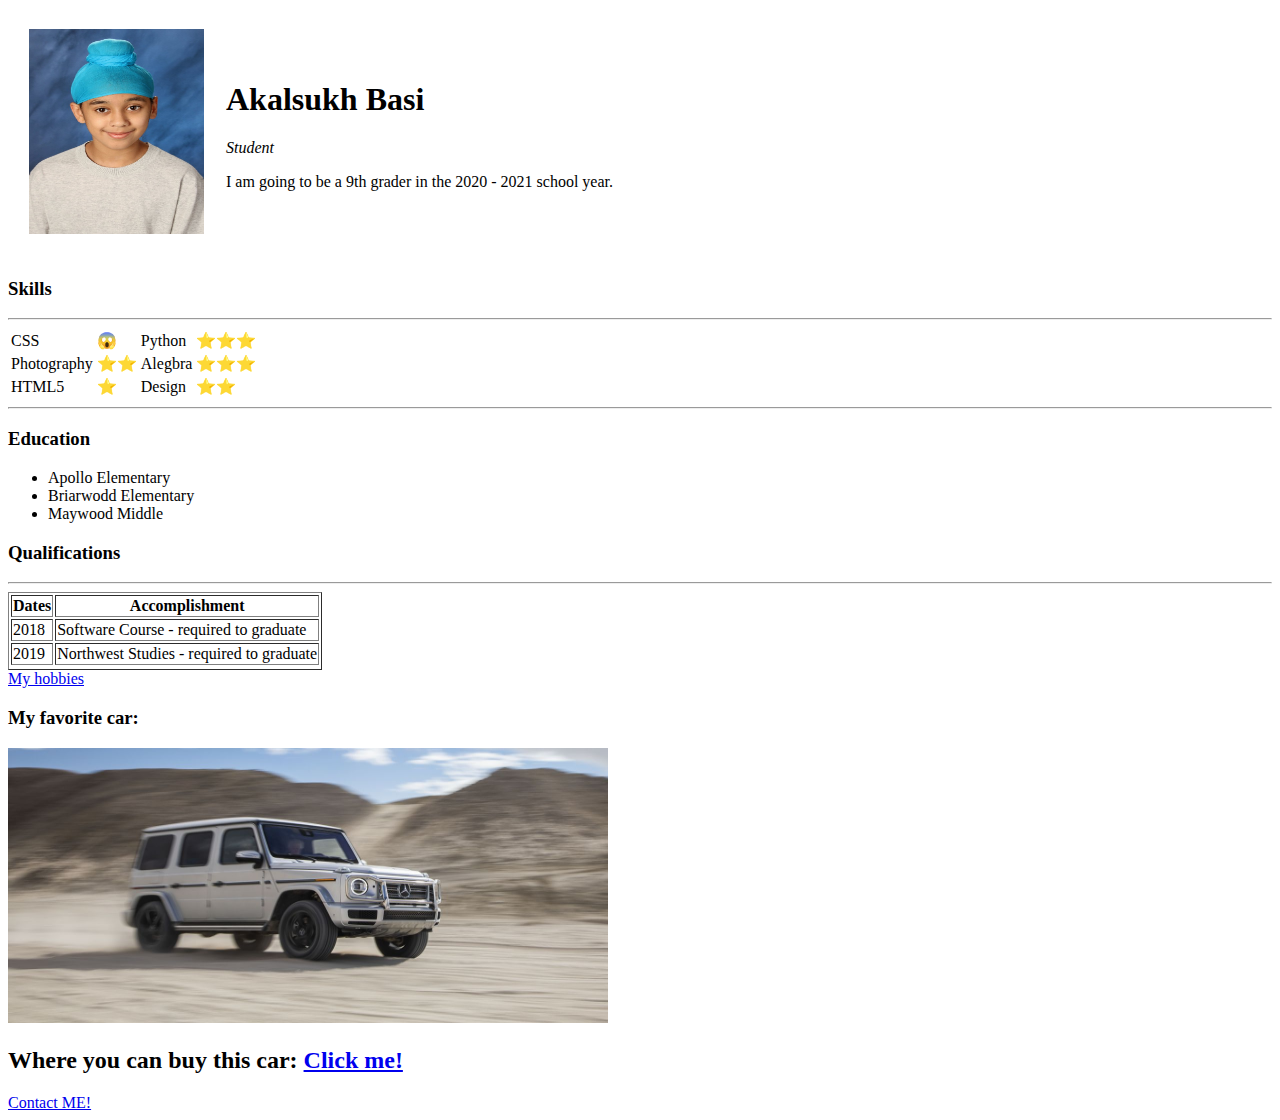
==== index.html @ eb03cbb3 "Add files via upload" ====
<!DOCTYPE html>
<html lang="en">

<head>
    <meta charset="UTF-8">
    <meta name="viewport" content="width=device-width, initial-scale=1.0">
    <title>Akalsukh's Personal Website</title>
</head>

<body>
    <table cellspacing = 20>
        <tr>
            <td><img src="me.jpg" alt="Picture of Akalsukh Basi" height="205" width="175"></td>
            <td><h1>Akalsukh Basi</h1>
                <p><em>Student</em></p>
                <p>I am going to be a 9th grader in the 2020 - 2021 school year.</p></td>
        </tr>
    </table> 
    <h3>Skills</h3>
    <table selfspacing = 5>
        <hr>
        <tr>
            <td>CSS</td>
            <td>😱</td>
            <td>Python</td>
            <td>
                ⭐️⭐️⭐️
            </td>
        </tr>
        <tr>
            <td>Photography</td>
            <td>
                ⭐️⭐️
            </td>
            <td>Alegbra</td>
            <td>
                ⭐️⭐️⭐️
            </td>
        </tr>
        <tr>
            <td>HTML5</td>
            <td>
                ⭐️
            </td>
            <td>Design</td>
            <td>
                ⭐️⭐️
            </td>
        </tr>

    </table>
    <hr>
    <h3>Education</h3>
    <ul>
        <li>Apollo Elementary</li>
        <li>Briarwodd Elementary</li>
        <li>Maywood Middle</li>
    </ul>
    <h3>Qualifications</h3>
    <hr>
    <table border="1">
        <thead>
            <tr>
                <th>Dates</th>
                <th>Accomplishment</th>
            </tr>
        </thead>
        <tbody>

        </tbody>
        <tfoot>

        </tfoot>
        <tr>
            <td>2018</td>
            <td>Software Course - required to graduate</td>
        </tr>
        <td>2019</td>
        <td>Northwest Studies - required to graduate</td>
        <tr>

        </tr>
    </table>

    <a href="hobbies.html">My hobbies</a>
    <h3>My favorite car:</h3>
    <img src="g-wagon.jpg" alt="Picture of a G-wagon" height="275" width=600>
    <h2>Where you can buy this car: <strong><a href="https://www.mbusa.com/en/vehicles/class/g-class/suv">Click
                me!</a></strong></h2>
    <a href="contact.html">Contact ME!</a>
</body>

</html>
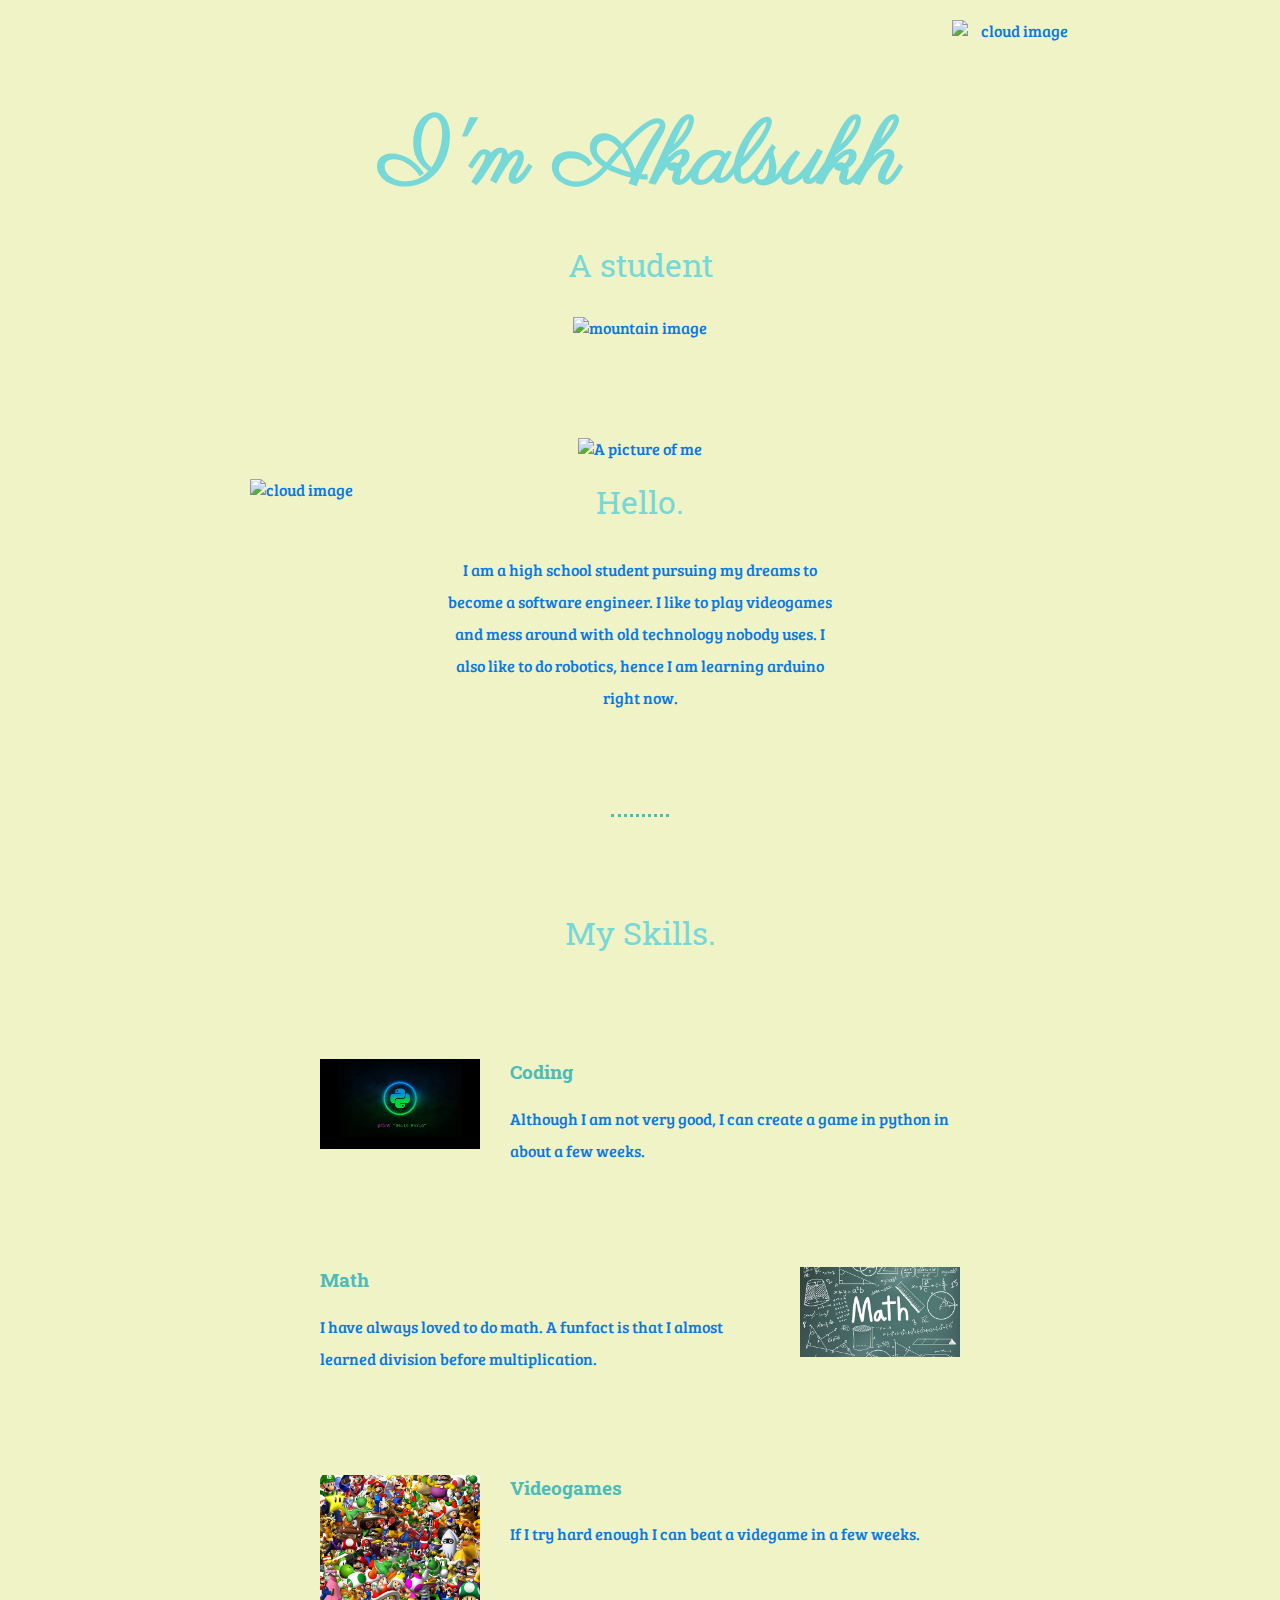
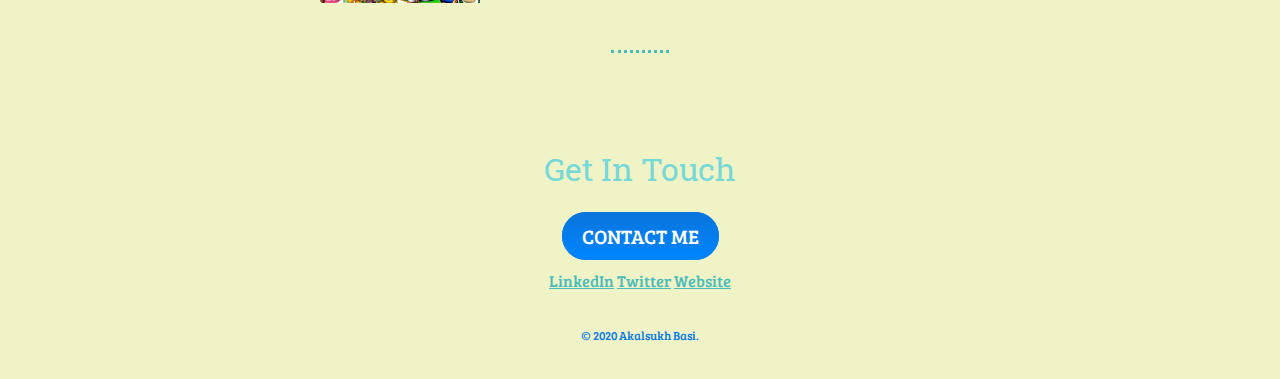
==== commit 5c6a46a2: "Add files via upload" ====
--- a/index.html
+++ b/index.html
@@ -1,93 +1,62 @@
 <!DOCTYPE html>
 <html lang="en">
-
 <head>
     <meta charset="UTF-8">
     <meta name="viewport" content="width=device-width, initial-scale=1.0">
-    <title>Akalsukh's Personal Website</title>
+    <title>Akalsukh Basi</title>
+    <link rel="stylesheet" href="styles.css">
+    <link rel="shortcut icon" href="favicon.ico" type="image/x-icon">
+    <link href="https://fonts.googleapis.com/css2?family=Bree+Serif&family=Ewert&family=Parisienne&family=Roboto+Slab&display=swap" rel="stylesheet">
 </head>
-
 <body>
-    <table cellspacing = 20>
-        <tr>
-            <td><img src="me.jpg" alt="Picture of Akalsukh Basi" height="205" width="175"></td>
-            <td><h1>Akalsukh Basi</h1>
-                <p><em>Student</em></p>
-                <p>I am going to be a 9th grader in the 2020 - 2021 school year.</p></td>
-        </tr>
-    </table> 
-    <h3>Skills</h3>
-    <table selfspacing = 5>
+    <div class="top">
+        <img class="top-cloud"  src="CSS - My Site Images/sun.png" alt="cloud image">
+        <h1>I'm Akalsukh</h1>
+        <h2>A student</h2>
+        <img class="bottom-cloud"  src="CSS - My Site Images/cloud.png" alt="cloud image">
+        <img src="CSS - My Site Images/mountain.png" alt="mountain image">
+    </div>
+    <div class="middle">
+        <div class="profile">
+          <img class="mypic" src="CSS - My Site Images/circle-cropped (2).png" alt="A picture of me">
+          <h2>Hello.</h2>
+          <p class="intro"> I am a high school student pursuing my dreams to become a software engineer. I like to play videogames and mess around with old technology nobody uses. I also like to do robotics, hence I am learning arduino right now.</p>
+        </div>
         <hr>
-        <tr>
-            <td>CSS</td>
-            <td>😱</td>
-            <td>Python</td>
-            <td>
-                ⭐️⭐️⭐️
-            </td>
-        </tr>
-        <tr>
-            <td>Photography</td>
-            <td>
-                ⭐️⭐️
-            </td>
-            <td>Alegbra</td>
-            <td>
-                ⭐️⭐️⭐️
-            </td>
-        </tr>
-        <tr>
-            <td>HTML5</td>
-            <td>
-                ⭐️
-            </td>
-            <td>Design</td>
-            <td>
-                ⭐️⭐️
-            </td>
-        </tr>
-
-    </table>
-    <hr>
-    <h3>Education</h3>
-    <ul>
-        <li>Apollo Elementary</li>
-        <li>Briarwodd Elementary</li>
-        <li>Maywood Middle</li>
-    </ul>
-    <h3>Qualifications</h3>
-    <hr>
-    <table border="1">
-        <thead>
-            <tr>
-                <th>Dates</th>
-                <th>Accomplishment</th>
-            </tr>
-        </thead>
-        <tbody>
-
-        </tbody>
-        <tfoot>
-
-        </tfoot>
-        <tr>
-            <td>2018</td>
-            <td>Software Course - required to graduate</td>
-        </tr>
-        <td>2019</td>
-        <td>Northwest Studies - required to graduate</td>
-        <tr>
-
-        </tr>
-    </table>
-
-    <a href="hobbies.html">My hobbies</a>
-    <h3>My favorite car:</h3>
-    <img src="g-wagon.jpg" alt="Picture of a G-wagon" height="275" width=600>
-    <h2>Where you can buy this car: <strong><a href="https://www.mbusa.com/en/vehicles/class/g-class/suv">Click
-                me!</a></strong></h2>
-    <a href="contact.html">Contact ME!</a>
+        <div class="skills">
+          <h2>My Skills.</h2>
+          <div class="skill-row">
+            <img class="pic1" src="python.jpeg" alt="python">
+            <h3>Coding</h3>
+            <p>Although I am not very good, I can create a game in python in about a few weeks.</p>
+          </div>
+          <div class="skill-row">
+            <img class="pic2" src="math.jpg" alt="math">
+            <h3>Math</h3>
+            <p>I have always loved to do math. A funfact is that I almost learned division before multiplication.</p>
+          </div>
+        </div>
+          <div class="skill-row">
+            <img class="pic1" src="mario.jpg" alt="videgame">
+            <h3>Videogames</h3>
+            <p>If I try hard enough I can beat a videgame in a few weeks. </p>
+          </div>
+        </div>
+        <hr>
+        <div class="contact-me">
+          <h2>Get In Touch</h2>
+          <a class="btn" href="funny-mario.html">CONTACT ME</a>
+        </div>
+      </div>
+      
+      
+      <div class="bottom">
+        <a class="footer-link" href="funny-mario.html">LinkedIn</a>
+        <a class="footer-link" href="funny-mario.html">Twitter</a>
+        <a class="footer-link" href="funny-mario.html">Website</a>
+        <p class="copyright">© 2020 Akalsukh Basi.</p>
+      </div>
+      
+    
 </body>
-
 </html>--- a/styles.css
+++ b/styles.css
@@ -0,0 +1,134 @@
+
+body {
+    margin: 0px;
+    text-align: center;
+    font-family: 'Bree Serif', serif;
+    background-color: #eff3c6;
+    color: #0779e4;
+}
+h1 {
+    font-family: 'Parisienne', cursive;
+    margin-top: 0px;
+    margin-right: auto;
+    margin-bottom: 0px;
+    margin-left: auto;
+    font-size: 562.5%;
+    color: #77d8d8
+
+}
+p {
+    line-height: 2;
+}
+.skill-row {
+    width: 50%;
+    margin: auto;
+    margin-top: 100px;
+    margin-bottom: 100px;
+    text-align: left;
+    
+}
+h2 {
+    font-family: 'Roboto Slab', serif;
+    font-size: 2rem;
+    color: #77d8d8;
+    font-weight: normal;
+    line-height: 2rem;
+    padding-bottom:10px ;
+}
+h3{
+    font-family: 'Roboto Slab', serif;
+    color: #4cbbb9;
+}
+.top {
+    padding-top: 100px;
+}
+.middle {
+    margin-top: 100px;
+    margin-bottom: 100px;
+    margin-right: 0;
+    margin-left: 0;
+}
+.bottom {
+    padding-top: 20px;
+    text-decoration: none;
+}
+.bottom-cloud{
+    position: absolute;
+    left: 250px;
+    bottom: 400px
+}
+.top-cloud{
+    position: absolute;
+    width: 10%;
+    height: auto;
+    right: 200px;
+    top: 20px;
+    padding-bottom: 50px;
+
+}
+.mypic{
+    width: 25%;
+    height: auto;
+}
+a {
+    
+    color: #4cbbb9;
+}
+a:hover{
+    color: #f69e7b;
+}
+.pic1{
+    width: 25%;
+    float: left;
+    margin-right: 30px;
+}
+.pic2{
+    width: 25%;
+    float: right;
+    margin-left: 30px;
+}
+.intro{
+    width: 30%;
+    margin: auto;
+}
+hr{
+    border:dotted #4cbbb9;
+    border-bottom: none;
+    width: 4%;
+    margin: 100px auto;
+}
+.contact-message{
+    width: 40%;
+    margin: 40px auto 60px;
+}
+.copyright{
+    font-size:0.75rem;
+    padding:20px;
+}
+.btn {
+    background: #0975db;
+    background-image: -webkit-linear-gradient(top, #0975db, #0084ff);
+    background-image: -moz-linear-gradient(top, #0975db, #0084ff);
+    background-image: -ms-linear-gradient(top, #0975db, #0084ff);
+    background-image: -o-linear-gradient(top, #0975db, #0084ff);
+    background-image: linear-gradient(to bottom, #0975db, #0084ff);
+    -webkit-border-radius: 60;
+    -moz-border-radius: 60;
+    border-radius: 60px;
+    font-family: 'Bree Serif', serif;
+    color: #ffffff;
+    font-size: 20px;
+    padding: 10px 20px 10px 20px;
+    text-decoration: none;
+  }
+  
+  .btn:hover {
+    background: #4cbbb9;
+    background-image: -webkit-linear-gradient(top, #4cbbb9, #3498db);
+    background-image: -moz-linear-gradient(top, #4cbbb9, #3498db);
+    background-image: -ms-linear-gradient(top, #4cbbb9, #3498db);
+    background-image: -o-linear-gradient(top, #4cbbb9, #3498db);
+    background-image: linear-gradient(to bottom, #4cbbb9, #3498db);
+    text-decoration: none;
+  }
+/*font-family: 'Ewert', cursive;*/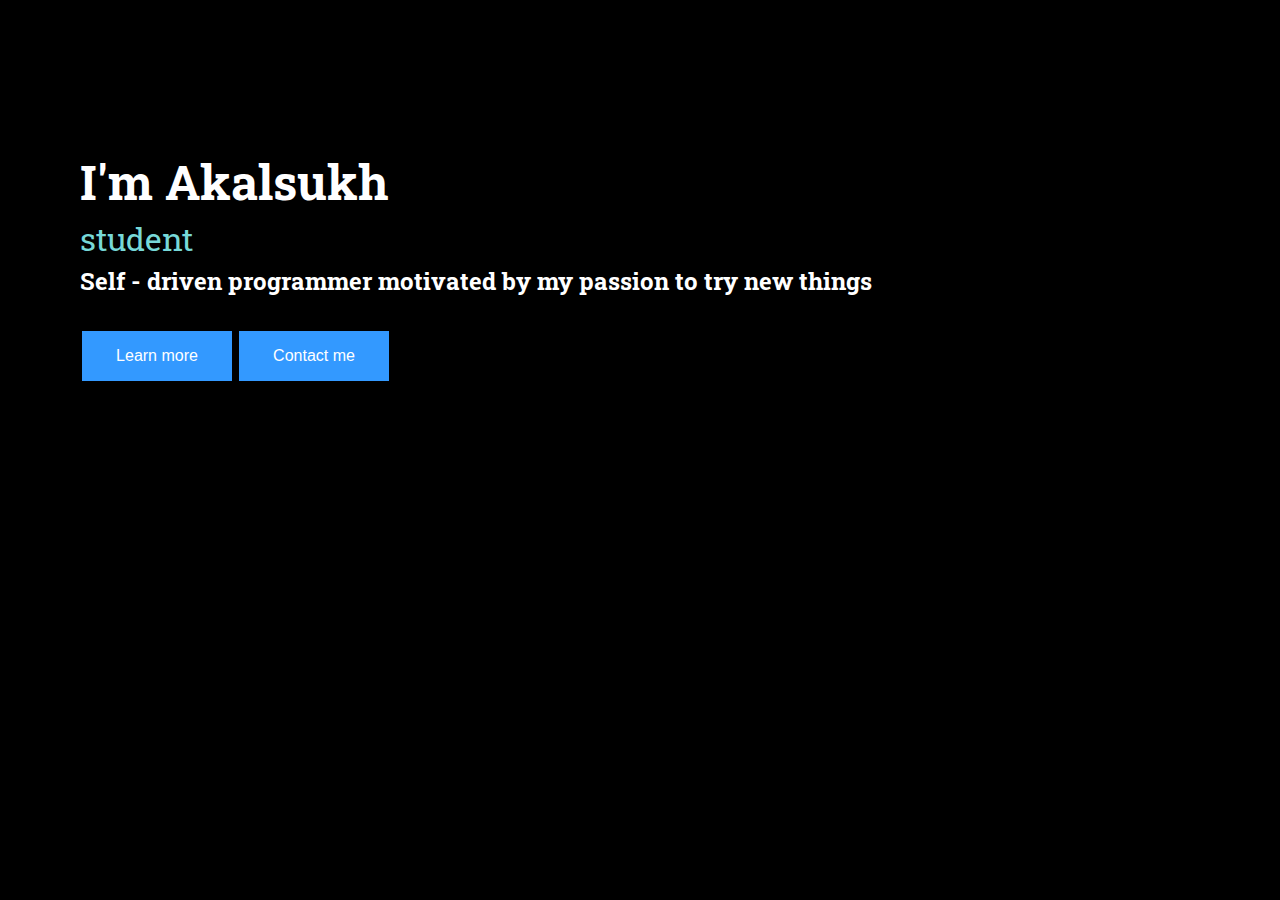
==== commit daa07551: "Started home page" ====
--- a/index.html
+++ b/index.html
@@ -10,53 +10,40 @@
 </head>
 <body>
     <div class="top">
-        <img class="top-cloud"  src="CSS - My Site Images/sun.png" alt="cloud image">
-        <h1>I'm Akalsukh</h1>
-        <h2>A student</h2>
-        <img class="bottom-cloud"  src="CSS - My Site Images/cloud.png" alt="cloud image">
-        <img src="CSS - My Site Images/mountain.png" alt="mountain image">
+        <h1 class="glow">I'm Akalsukh</h1>
+        <div class="animatedText"></div>
     </div>
-    <div class="middle">
-        <div class="profile">
-          <img class="mypic" src="CSS - My Site Images/circle-cropped (2).png" alt="A picture of me">
-          <h2>Hello.</h2>
-          <p class="intro"> I am a high school student pursuing my dreams to become a software engineer. I like to play videogames and mess around with old technology nobody uses. I also like to do robotics, hence I am learning arduino right now.</p>
-        </div>
-        <hr>
-        <div class="skills">
-          <h2>My Skills.</h2>
-          <div class="skill-row">
-            <img class="pic1" src="python.jpeg" alt="python">
-            <h3>Coding</h3>
-            <p>Although I am not very good, I can create a game in python in about a few weeks.</p>
-          </div>
-          <div class="skill-row">
-            <img class="pic2" src="math.jpg" alt="math">
-            <h3>Math</h3>
-            <p>I have always loved to do math. A funfact is that I almost learned division before multiplication.</p>
-          </div>
-        </div>
-          <div class="skill-row">
-            <img class="pic1" src="mario.jpg" alt="videgame">
-            <h3>Videogames</h3>
-            <p>If I try hard enough I can beat a videgame in a few weeks. </p>
-          </div>
-        </div>
-        <hr>
-        <div class="contact-me">
-          <h2>Get In Touch</h2>
-          <a class="btn" href="funny-mario.html">CONTACT ME</a>
-        </div>
-      </div>
-      
-      
-      <div class="bottom">
-        <a class="footer-link" href="funny-mario.html">LinkedIn</a>
-        <a class="footer-link" href="funny-mario.html">Twitter</a>
-        <a class="footer-link" href="funny-mario.html">Website</a>
-        <p class="copyright">© 2020 Akalsukh Basi.</p>
-      </div>
-      
+
+    <script>
+        document.addEventListener("DOMContentLoaded", function() {
+            const div = document.querySelector(".animatedText");
+            const text = "student";
+            const typingSpeed = 50;
+            const delayBetweenRepeats = 1000;
+
+            function textTypingEffect(element, text, i = 0) {
+                if (i === 0) {
+                    element.textContent = "";
+                }
+
+                element.textContent += text[i];
+
+                if (i === text.length - 1) {
+                    setTimeout(() => textTypingEffect(element, text, 0), delayBetweenRepeats);
+                    return;
+                }
+
+                setTimeout(() => textTypingEffect(element, text, i + 1), typingSpeed);
+            }
+
+            textTypingEffect(div, text, 0);
+        });
+    </script>
+    <div class = "one-line-description"><h2>Self - driven programmer motivated by my passion to try new things </h2></div>
     
+    <div class = "top-buttons">
+        <button type="button" class = "learn-button">Learn more</button>
+        <button type="button" class = "contact-button">Contact me</button>
+    </div>
 </body>
-</html>+</html>
--- a/styles.css
+++ b/styles.css
@@ -1,134 +1,109 @@
+body {
+    text-align: left;
+    font-family: 'Bree Serif', serif;
+    background-color: #000000;
+    overflow-x: hidden; /* Prevent horizontal scrollbar */
+    margin: 0; /* Remove default margin */
+    padding: 0; /* Remove default padding */
+}
 
-body {
-    margin: 0px;
-    text-align: center;
-    font-family: 'Bree Serif', serif;
-    background-color: #eff3c6;
-    color: #0779e4;
+.glow {
+    color: #ffffff;
+    text-align: left;
+    font-size: 48px;
+    font-weight: bold;
+    animation: glow 1s ease-in-out infinite alternate;
 }
+
+@keyframes glow {
+    from {
+        text-shadow: 
+            0 0 5px #ffffff, 
+            0 0 10px #3399ff, 
+            0 0 15px #3399ff, 
+            0 0 20px #3399ff, 
+            0 0 25px #3399ff, 
+            0 0 30px #3399ff, 
+            0 0 35px #3399ff;
+    }
+    to {
+        text-shadow: 
+            0 0 10px #3399ff, 
+            0 0 20px #3399ff, 
+            0 0 30px #3399ff, 
+            0 0 40px #3399ff, 
+            0 0 50px #3399ff, 
+            0 0 60px #3399ff, 
+            0 0 70px #3399ff;
+    }
+}
+
 h1 {
-    font-family: 'Parisienne', cursive;
-    margin-top: 0px;
-    margin-right: auto;
-    margin-bottom: 0px;
-    margin-left: auto;
+    font-family: 'Roboto Slab', serif;
+    margin-top: 100px;
+    margin-bottom: 0;
+    
     font-size: 562.5%;
-    color: #77d8d8
+}
 
+h2 {
+    font-family: 'Roboto Slab', serif;
+    color: #ffffff;
+    position: relative;
+    left: 80px;
+    top: 80px;
 }
+
 p {
     line-height: 2;
 }
-.skill-row {
-    width: 50%;
-    margin: auto;
-    margin-top: 100px;
-    margin-bottom: 100px;
-    text-align: left;
-    
-}
-h2 {
+
+.animatedText {
     font-family: 'Roboto Slab', serif;
     font-size: 2rem;
     color: #77d8d8;
     font-weight: normal;
     line-height: 2rem;
-    padding-bottom:10px ;
+    padding-top: 10px;
+    padding-bottom: 10px;
 }
-h3{
-    font-family: 'Roboto Slab', serif;
-    color: #4cbbb9;
+
+.top {
+    position: relative;
+    left: 80px;
+    top: 50px;
+    max-width: calc(100% - 160px); /* Adjust max-width to fit within viewport */
 }
-.top {
-    padding-top: 100px;
+
+.one-line-description{
+    top: -50px;
+    position: relative;
 }
-.middle {
-    margin-top: 100px;
-    margin-bottom: 100px;
-    margin-right: 0;
-    margin-left: 0;
+
+.top-buttons{
+    position: relative;
+    left: 80px;
+    top: 40px;
 }
-.bottom {
-    padding-top: 20px;
+
+button{
+    width: 150px;
+    height: 50px;
+    background-color: #3399ff;
+    border: 0px;
+    text-align: center;
     text-decoration: none;
+    display: inline-block;
+    font-size: 16px;
+    margin: 4px 2px;
+    color: #ffffff;
 }
-.bottom-cloud{
-    position: absolute;
-    left: 250px;
-    bottom: 400px
+
+.learn-button{
+    
 }
-.top-cloud{
-    position: absolute;
-    width: 10%;
-    height: auto;
-    right: 200px;
-    top: 20px;
-    padding-bottom: 50px;
 
+.contact-button{
+    
 }
-.mypic{
-    width: 25%;
-    height: auto;
-}
-a {
-    
-    color: #4cbbb9;
-}
-a:hover{
-    color: #f69e7b;
-}
-.pic1{
-    width: 25%;
-    float: left;
-    margin-right: 30px;
-}
-.pic2{
-    width: 25%;
-    float: right;
-    margin-left: 30px;
-}
-.intro{
-    width: 30%;
-    margin: auto;
-}
-hr{
-    border:dotted #4cbbb9;
-    border-bottom: none;
-    width: 4%;
-    margin: 100px auto;
-}
-.contact-message{
-    width: 40%;
-    margin: 40px auto 60px;
-}
-.copyright{
-    font-size:0.75rem;
-    padding:20px;
-}
-.btn {
-    background: #0975db;
-    background-image: -webkit-linear-gradient(top, #0975db, #0084ff);
-    background-image: -moz-linear-gradient(top, #0975db, #0084ff);
-    background-image: -ms-linear-gradient(top, #0975db, #0084ff);
-    background-image: -o-linear-gradient(top, #0975db, #0084ff);
-    background-image: linear-gradient(to bottom, #0975db, #0084ff);
-    -webkit-border-radius: 60;
-    -moz-border-radius: 60;
-    border-radius: 60px;
-    font-family: 'Bree Serif', serif;
-    color: #ffffff;
-    font-size: 20px;
-    padding: 10px 20px 10px 20px;
-    text-decoration: none;
-  }
-  
-  .btn:hover {
-    background: #4cbbb9;
-    background-image: -webkit-linear-gradient(top, #4cbbb9, #3498db);
-    background-image: -moz-linear-gradient(top, #4cbbb9, #3498db);
-    background-image: -ms-linear-gradient(top, #4cbbb9, #3498db);
-    background-image: -o-linear-gradient(top, #4cbbb9, #3498db);
-    background-image: linear-gradient(to bottom, #4cbbb9, #3498db);
-    text-decoration: none;
-  }
-/*font-family: 'Ewert', cursive;*/+
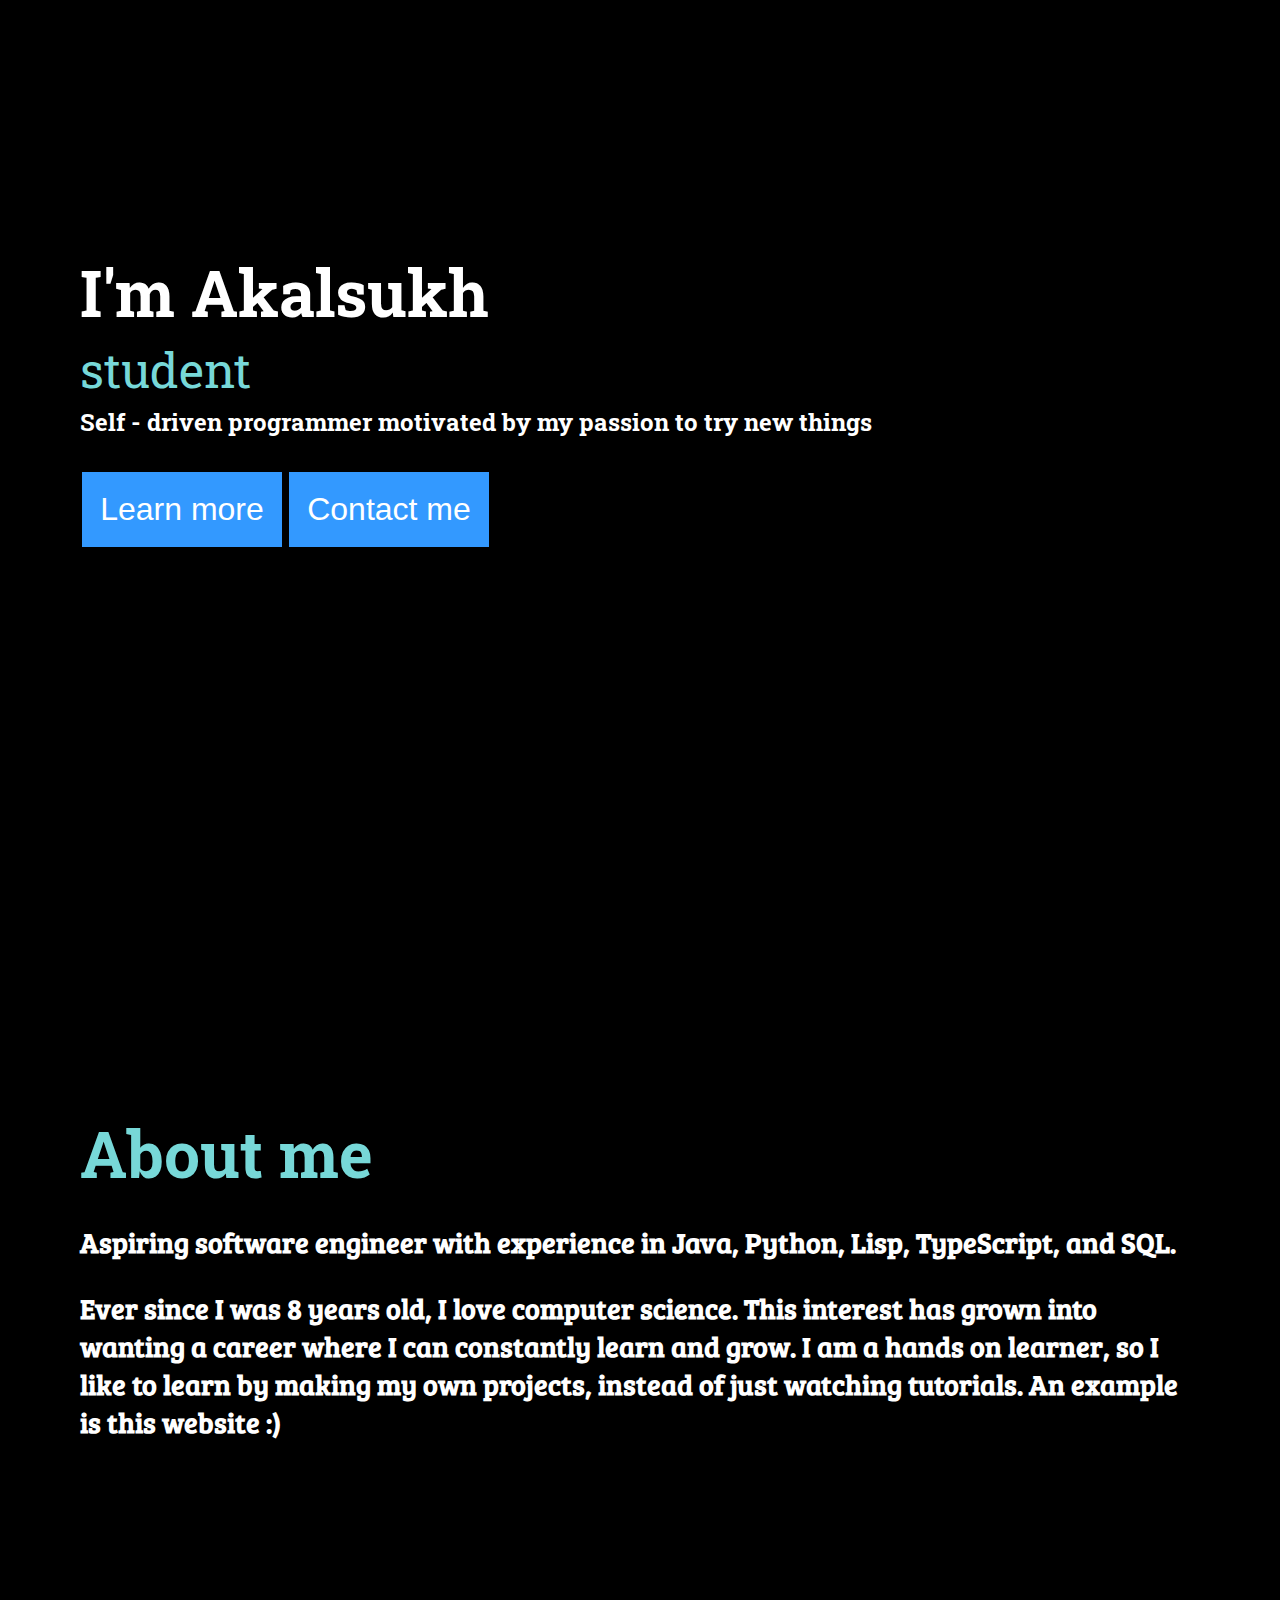
==== commit 12ac6969: "Started about me" ====
--- a/index.html
+++ b/index.html
@@ -45,5 +45,13 @@
         <button type="button" class = "learn-button">Learn more</button>
         <button type="button" class = "contact-button">Contact me</button>
     </div>
+
+
+
+    <div class="about-me">
+        <h1>About me</h1>
+        <h3 class = "about-me-text-left">Aspiring software engineer with experience in Java, Python, Lisp, TypeScript, and SQL.</h3>
+        <h3 class = "about-me-text-right">Ever since I was 8 years old, I love computer science. This interest has grown into wanting a career where I can constantly learn and grow. I am a hands on learner, so I like to learn by making my own projects, instead of just watching tutorials. An example is this website :)</h3>
+    </div>
 </body>
 </html>
--- a/styles.css
+++ b/styles.css
@@ -10,9 +10,10 @@
 .glow {
     color: #ffffff;
     text-align: left;
-    font-size: 48px;
+    font-size: 4rem;
     font-weight: bold;
     animation: glow 1s ease-in-out infinite alternate;
+    padding-bottom: 10px;
 }
 
 @keyframes glow {
@@ -42,8 +43,8 @@
     font-family: 'Roboto Slab', serif;
     margin-top: 100px;
     margin-bottom: 0;
-    
-    font-size: 562.5%;
+    color: #77d8d8;
+    font-size: 4rem;
 }
 
 h2 {
@@ -51,7 +52,7 @@
     color: #ffffff;
     position: relative;
     left: 80px;
-    top: 80px;
+    top: 180px;
 }
 
 p {
@@ -60,18 +61,18 @@
 
 .animatedText {
     font-family: 'Roboto Slab', serif;
-    font-size: 2rem;
+    font-size: 3rem;
     color: #77d8d8;
     font-weight: normal;
     line-height: 2rem;
     padding-top: 10px;
-    padding-bottom: 10px;
+    padding-bottom: 20px;
 }
 
 .top {
     position: relative;
     left: 80px;
-    top: 50px;
+    top: 150px;
     max-width: calc(100% - 160px); /* Adjust max-width to fit within viewport */
 }
 
@@ -83,18 +84,18 @@
 .top-buttons{
     position: relative;
     left: 80px;
-    top: 40px;
+    top: 140px;
 }
 
 button{
-    width: 150px;
-    height: 50px;
+    width: 200px;
+    height: 75px;
     background-color: #3399ff;
     border: 0px;
     text-align: center;
     text-decoration: none;
     display: inline-block;
-    font-size: 16px;
+    font-size: 32px;
     margin: 4px 2px;
     color: #ffffff;
 }
@@ -107,3 +108,23 @@
     
 }
 
+.about-me{
+    color: white;
+    position: relative;
+    left: 80px;
+    top: 600px;
+    font-size: 24px;
+    padding-bottom:1000px;
+    margin-right: 2px;
+    max-width: calc(100% - 160px);    overflow-wrap: break-word;
+    word-wrap:break-word;
+}
+.about-me-text-left{
+    overflow-wrap: break-word;
+
+}
+
+.about-me-text-right{
+    overflow-wrap: break-word;
+
+}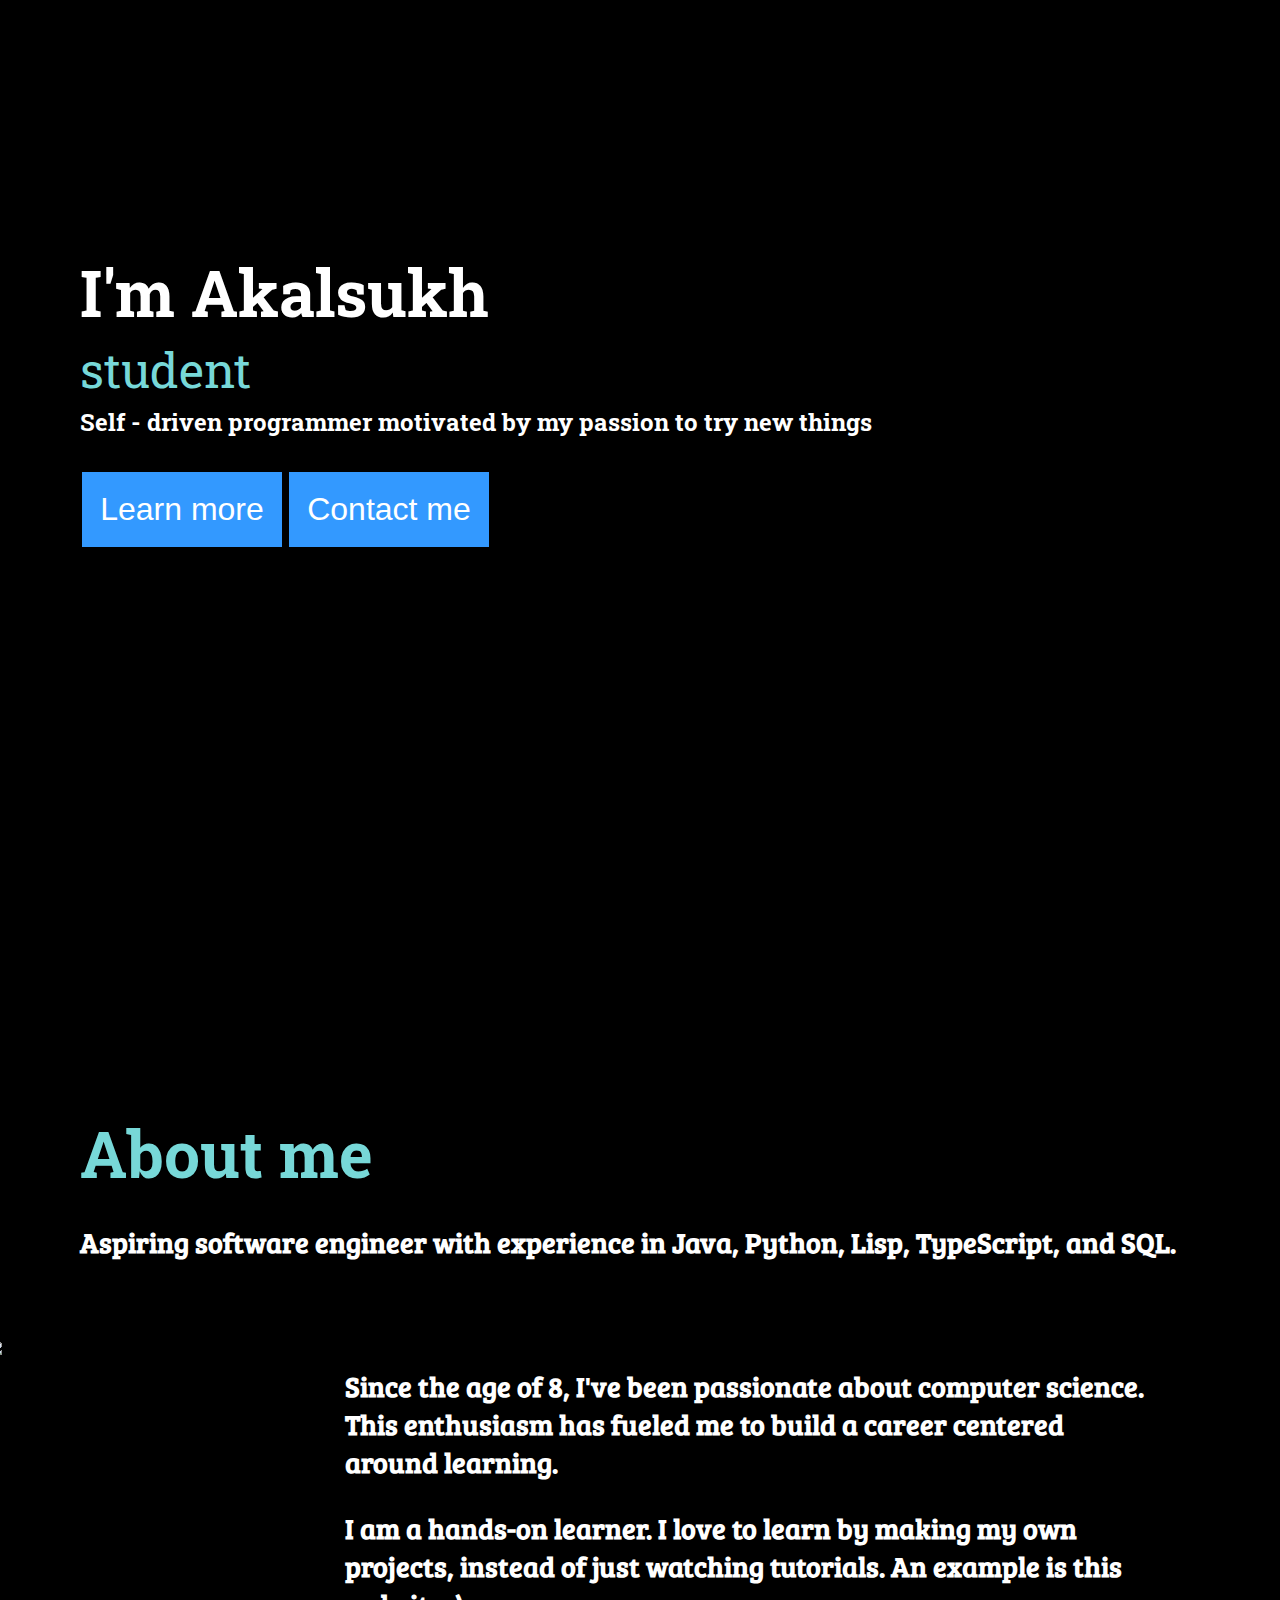
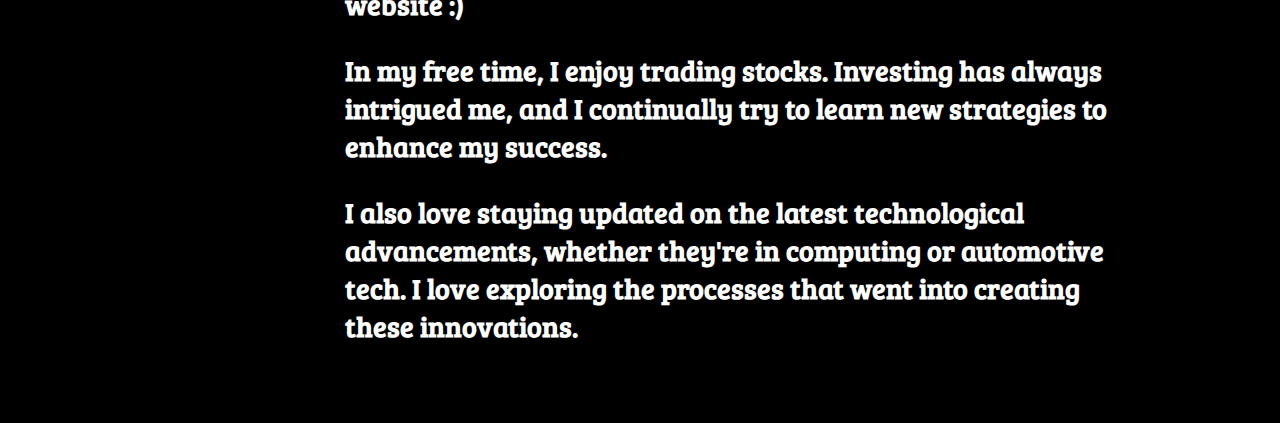
==== commit 7ca9a0d5: "Completed about me section" ====
--- a/index.html
+++ b/index.html
@@ -39,19 +39,28 @@
             textTypingEffect(div, text, 0);
         });
     </script>
-    <div class = "one-line-description"><h2>Self - driven programmer motivated by my passion to try new things </h2></div>
+    <div class="one-line-description"><h2>Self - driven programmer motivated by my passion to try new things </h2></div>
     
-    <div class = "top-buttons">
-        <button type="button" class = "learn-button">Learn more</button>
-        <button type="button" class = "contact-button">Contact me</button>
+    <div class="top-buttons">
+        <button type="button" class="learn-button">Learn more</button>
+        <button type="button" class="contact-button">Contact me</button>
     </div>
-
-
 
     <div class="about-me">
         <h1>About me</h1>
-        <h3 class = "about-me-text-left">Aspiring software engineer with experience in Java, Python, Lisp, TypeScript, and SQL.</h3>
-        <h3 class = "about-me-text-right">Ever since I was 8 years old, I love computer science. This interest has grown into wanting a career where I can constantly learn and grow. I am a hands on learner, so I like to learn by making my own projects, instead of just watching tutorials. An example is this website :)</h3>
+        <h3 class="about-me-text-top">Aspiring software engineer with experience in Java, Python, Lisp, TypeScript, and SQL.</h3>
+    </div>
+
+    <div class="about-container">
+        <div>
+            <img class="my-picture" src="mypicture2.png" alt="Picture of me">
+        </div>
+        <div class="about-me-text-right">
+            <h3>Since the age of 8, I've been passionate about computer science. This enthusiasm has fueled me to build a career centered around learning. </h3>
+            <h3>I am a hands-on learner. I love to learn by making my own projects, instead of just watching tutorials. An example is this website :)</h3>
+            <h3>In my free time, I enjoy trading stocks. Investing has always intrigued me, and I continually try to learn new strategies to enhance my success.</h3>
+            <h3>I also love staying updated on the latest technological advancements, whether they're in computing or automotive tech. I love exploring the processes that went into creating these innovations.  </h3>
+        </div>
     </div>
 </body>
 </html>
--- a/styles.css
+++ b/styles.css
@@ -76,18 +76,18 @@
     max-width: calc(100% - 160px); /* Adjust max-width to fit within viewport */
 }
 
-.one-line-description{
+.one-line-description {
     top: -50px;
     position: relative;
 }
 
-.top-buttons{
+.top-buttons {
     position: relative;
     left: 80px;
     top: 140px;
 }
 
-button{
+button {
     width: 200px;
     height: 75px;
     background-color: #3399ff;
@@ -100,31 +100,48 @@
     color: #ffffff;
 }
 
-.learn-button{
+.learn-button {
     
 }
 
-.contact-button{
+.contact-button {
     
 }
 
-.about-me{
+.about-me {
     color: white;
     position: relative;
     left: 80px;
     top: 600px;
     font-size: 24px;
-    padding-bottom:1000px;
     margin-right: 2px;
-    max-width: calc(100% - 160px);    overflow-wrap: break-word;
-    word-wrap:break-word;
-}
-.about-me-text-left{
+    max-width: calc(100% - 160px);
     overflow-wrap: break-word;
-
+    word-wrap: break-word;
 }
 
-.about-me-text-right{
+.about-container {
+    left: -75px;
+    display: flex;
+    flex-wrap: wrap;
+    gap: 200px;
+    justify-content: center;
+    position: relative;
+    top: 600px;
+    padding-top: 50px;
+    padding-bottom: 50px;
+}
+
+.about-me-text-right {
+    color: white;
+    font-size: 24px;
+    max-width: 800px;
     overflow-wrap: break-word;
+}
 
-}+.my-picture {
+    object-fit: contain;
+    width: 600px;
+    height: auto;
+    font-size: 24px;
+}
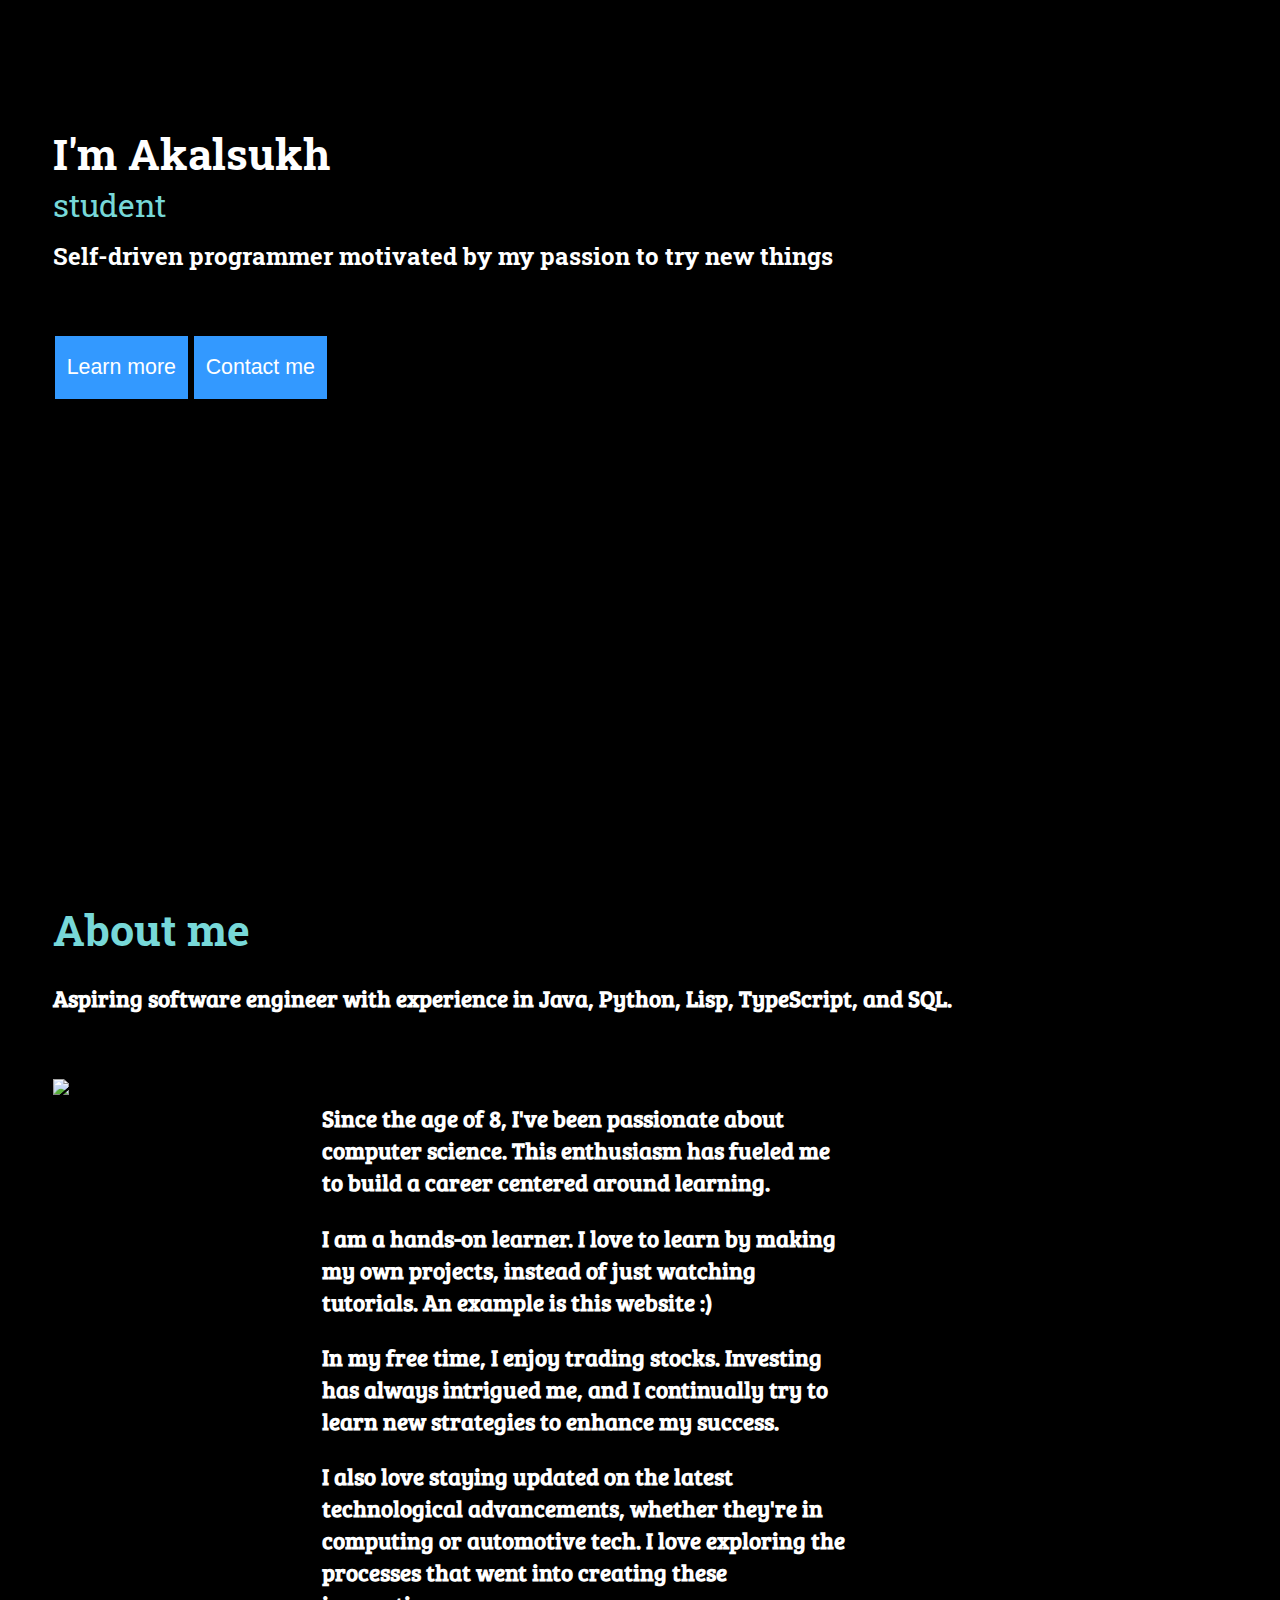
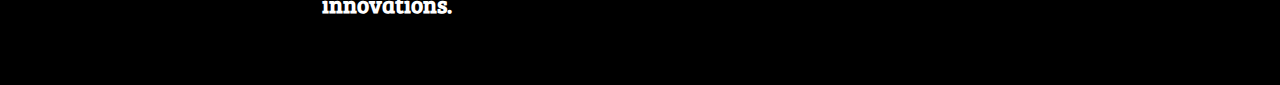
==== commit a2e166cc: "Adapts to different webpage sizes" ====
--- a/index.html
+++ b/index.html
@@ -39,8 +39,10 @@
             textTypingEffect(div, text, 0);
         });
     </script>
-    <div class="one-line-description"><h2>Self - driven programmer motivated by my passion to try new things </h2></div>
-    
+    <div class="one-line-description">
+        <h2>Self-driven programmer motivated by my passion to try new things</h2>
+    </div>
+
     <div class="top-buttons">
         <button type="button" class="learn-button">Learn more</button>
         <button type="button" class="contact-button">Contact me</button>
@@ -56,10 +58,10 @@
             <img class="my-picture" src="mypicture2.png" alt="Picture of me">
         </div>
         <div class="about-me-text-right">
-            <h3>Since the age of 8, I've been passionate about computer science. This enthusiasm has fueled me to build a career centered around learning. </h3>
+            <h3>Since the age of 8, I've been passionate about computer science. This enthusiasm has fueled me to build a career centered around learning.</h3>
             <h3>I am a hands-on learner. I love to learn by making my own projects, instead of just watching tutorials. An example is this website :)</h3>
             <h3>In my free time, I enjoy trading stocks. Investing has always intrigued me, and I continually try to learn new strategies to enhance my success.</h3>
-            <h3>I also love staying updated on the latest technological advancements, whether they're in computing or automotive tech. I love exploring the processes that went into creating these innovations.  </h3>
+            <h3>I also love staying updated on the latest technological advancements, whether they're in computing or automotive tech. I love exploring the processes that went into creating these innovations.</h3>
         </div>
     </div>
 </body>
--- a/styles.css
+++ b/styles.css
@@ -10,49 +10,49 @@
 .glow {
     color: #ffffff;
     text-align: left;
-    font-size: 4rem;
+    font-size: 3.33vw; /* 64px / 1920px * 100 */
     font-weight: bold;
     animation: glow 1s ease-in-out infinite alternate;
-    padding-bottom: 10px;
+    padding-bottom: 0.52vw; /* 10px / 1920px * 100 */
 }
 
 @keyframes glow {
     from {
         text-shadow: 
-            0 0 5px #ffffff, 
-            0 0 10px #3399ff, 
-            0 0 15px #3399ff, 
-            0 0 20px #3399ff, 
-            0 0 25px #3399ff, 
-            0 0 30px #3399ff, 
-            0 0 35px #3399ff;
+            0 0 0.26vw #ffffff, /* 5px / 1920px * 100 */
+            0 0 0.52vw #3399ff, /* 10px / 1920px * 100 */
+            0 0 0.78vw #3399ff, /* 15px / 1920px * 100 */
+            0 0 1.04vw #3399ff, /* 20px / 1920px * 100 */
+            0 0 1.30vw #3399ff, /* 25px / 1920px * 100 */
+            0 0 1.56vw #3399ff, /* 30px / 1920px * 100 */
+            0 0 1.82vw #3399ff; /* 35px / 1920px * 100 */
     }
     to {
         text-shadow: 
-            0 0 10px #3399ff, 
-            0 0 20px #3399ff, 
-            0 0 30px #3399ff, 
-            0 0 40px #3399ff, 
-            0 0 50px #3399ff, 
-            0 0 60px #3399ff, 
-            0 0 70px #3399ff;
+            0 0 0.52vw #3399ff, /* 10px / 1920px * 100 */
+            0 0 1.04vw #3399ff, /* 20px / 1920px * 100 */
+            0 0 1.56vw #3399ff, /* 30px / 1920px * 100 */
+            0 0 2.08vw #3399ff, /* 40px / 1920px * 100 */
+            0 0 2.60vw #3399ff, /* 50px / 1920px * 100 */
+            0 0 3.12vw #3399ff, /* 60px / 1920px * 100 */
+            0 0 3.64vw #3399ff; /* 70px / 1920px * 100 */
     }
 }
 
 h1 {
     font-family: 'Roboto Slab', serif;
-    margin-top: 100px;
+    margin-top: 9.26vh; /* 100px / 1080px * 100 */
     margin-bottom: 0;
     color: #77d8d8;
-    font-size: 4rem;
+    font-size: 3.33vw; /* 64px / 1920px * 100 */
 }
 
 h2 {
     font-family: 'Roboto Slab', serif;
     color: #ffffff;
     position: relative;
-    left: 80px;
-    top: 180px;
+    margin-left: 4.17vw; /* 80px / 1920px * 100 */
+    padding-top: 3.5vh; /* 20px / 1080px * 100 */
 }
 
 p {
@@ -61,42 +61,42 @@
 
 .animatedText {
     font-family: 'Roboto Slab', serif;
-    font-size: 3rem;
+    font-size: 2.50vw; /* 48px / 1920px * 100 */
     color: #77d8d8;
     font-weight: normal;
-    line-height: 2rem;
-    padding-top: 10px;
-    padding-bottom: 20px;
+    line-height: 1.85vh; /* 20px / 1080px * 100 */
+    padding-top: 0.93vh; /* 10px / 1080px * 100 */
+    padding-bottom: 1.85vh; /* 20px / 1080px * 100 */
 }
 
 .top {
     position: relative;
-    left: 80px;
-    top: 150px;
-    max-width: calc(100% - 160px); /* Adjust max-width to fit within viewport */
+    margin-left: 4.17vw; /* 80px / 1920px * 100 */
+    margin-top: 13.89vh; /* 150px / 1080px * 100 */
+    max-width: calc(100% - 8.33vw); /* calc(100% - 160px / 1920px * 100) */
 }
 
 .one-line-description {
-    top: -50px;
+    margin-top: -4.63vh; /* -50px / 1080px * 100 */
     position: relative;
 }
 
 .top-buttons {
     position: relative;
-    left: 80px;
-    top: 140px;
+    margin-left: 4.17vw; /* 80px / 1920px * 100 */
+    padding-top: 4.63vh; /* 50px / 1080px * 100 */
 }
 
 button {
-    width: 200px;
-    height: 75px;
+    width: 10.42vw; /* 200px / 1920px * 100 */
+    height: 6.94vh; /* 75px / 1080px * 100 */
     background-color: #3399ff;
     border: 0px;
     text-align: center;
     text-decoration: none;
     display: inline-block;
-    font-size: 32px;
-    margin: 4px 2px;
+    font-size: 1.67vw; /* 32px / 1920px * 100 */
+    margin: 0.21vw 0.10vw; /* 4px 2px / 1920px * 100 */
     color: #ffffff;
 }
 
@@ -111,37 +111,89 @@
 .about-me {
     color: white;
     position: relative;
-    left: 80px;
-    top: 600px;
-    font-size: 24px;
-    margin-right: 2px;
-    max-width: calc(100% - 160px);
+    margin-left: 4.17vw; /* 80px / 1920px * 100 */
+    margin-top: 55.56vh; /* 600px / 1080px * 100 */
+    font-size: 2.22vh; /* 24px / 1080px * 100 */
+    margin-right: 0.10vw; /* 2px / 1920px * 100 */
+    max-width: calc(100% - 8.33vw); /* calc(100% - 160px / 1920px * 100) */
     overflow-wrap: break-word;
     word-wrap: break-word;
 }
 
 .about-container {
-    left: -75px;
     display: flex;
     flex-wrap: wrap;
-    gap: 200px;
-    justify-content: center;
+    gap: 10.42vw; /* 200px / 1920px * 100 */
+    justify-content: flex-start;
     position: relative;
-    top: 600px;
-    padding-top: 50px;
-    padding-bottom: 50px;
+    margin-left: 4.17vw; /* 80px / 1920px * 100 */
+    padding-top: 4.63vh; /* 50px / 1080px * 100 */
+    padding-bottom: 4.63vh; /* 50px / 1080px * 100 */
 }
 
 .about-me-text-right {
     color: white;
-    font-size: 24px;
-    max-width: 800px;
+    font-size: 2.22vh; /* 24px / 1080px * 100 */
+    max-width: 41.67vw; /* 800px / 1920px * 100 */
     overflow-wrap: break-word;
 }
 
 .my-picture {
     object-fit: contain;
-    width: 600px;
+    width: 31.25vw; /* 600px / 1920px * 100 */
     height: auto;
-    font-size: 24px;
+    font-size: 2.22vh; /* 24px / 1080px * 100 */
 }
+
+/* Media Queries for responsiveness */
+@media (max-width: 1200px) {
+    .top, .top-buttons, .about-me, .about-container {
+        margin-left: 2.08vw; /* 40px / 1920px * 100 */
+        margin-right: 2.08vw; /* 40px / 1920px * 100 */
+    }
+
+    h1, h2, .animatedText {
+        font-size: 2.08vw; /* 40px / 1920px * 100 */
+    }
+}
+
+@media (max-width: 768px) {
+    .top, .top-buttons, .about-me, .about-container {
+        margin-left: 1.04vw; /* 20px / 1920px * 100 */
+        margin-right: 1.04vw; /* 20px / 1920px * 100 */
+    }
+
+    h1, h2, .animatedText {
+        font-size: 1.67vw; /* 32px / 1920px * 100 */
+    }
+
+    .about-container {
+        flex-direction: column;
+        align-items: center;
+    }
+
+    .my-picture {
+        width: 100%;
+    }
+
+    .about-me-text-right {
+        max-width: 100%;
+        text-align: center;
+    }
+}
+
+@media (max-width: 480px) {
+    .top, .top-buttons, .about-me, .about-container {
+        margin-left: 0.52vw; /* 10px / 1920px * 100 */
+        margin-right: 0.52vw; /* 10px / 1920px * 100 */
+    }
+
+    h1, h2, .animatedText {
+        font-size: 1.25vw; /* 24px / 1920px * 100 */
+    }
+
+    button {
+        width: 100%;
+        font-size: 1.25vw; /* 24px / 1920px * 100 */
+    }
+}
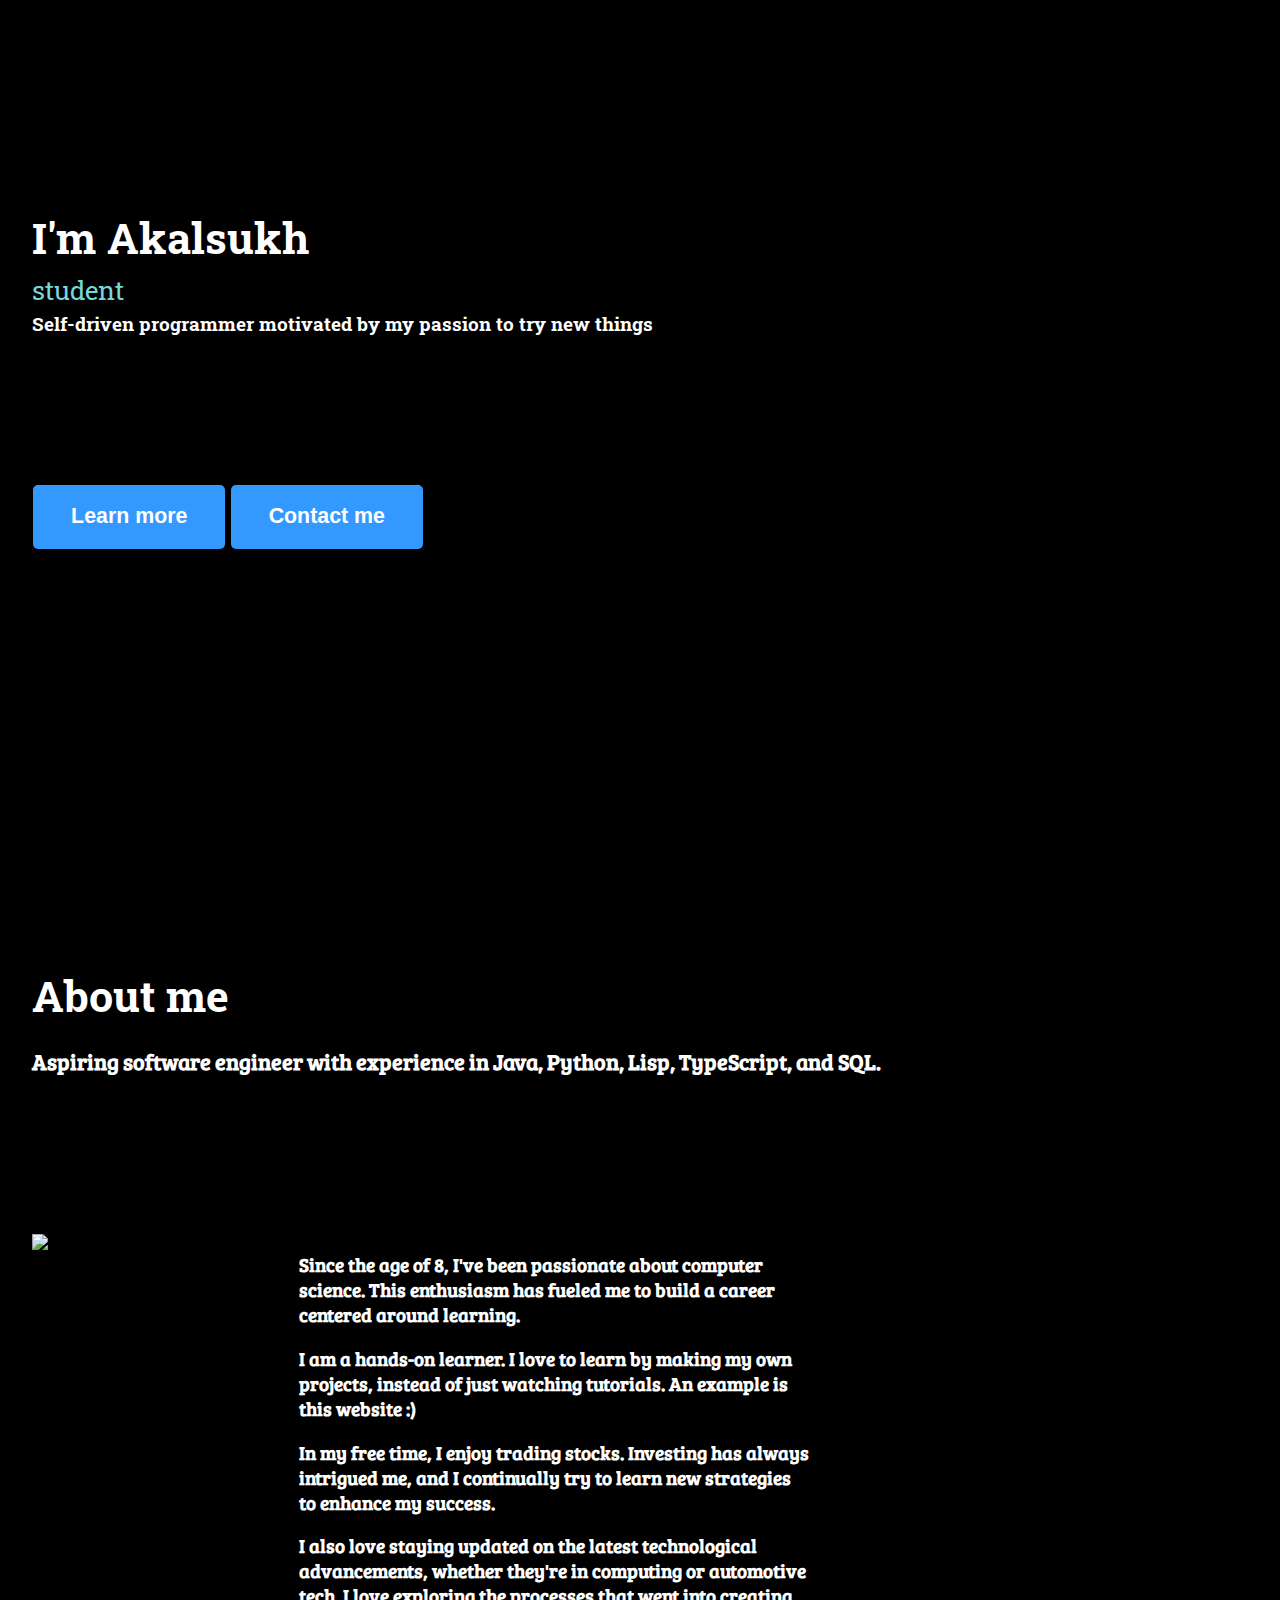
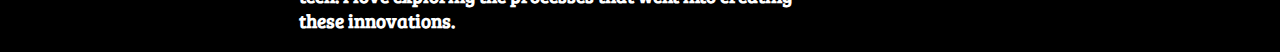
==== commit 3065890b: "added scroll to learn more and changed around spacing" ====
--- a/index.html
+++ b/index.html
@@ -11,48 +11,48 @@
 <body>
     <div class="top">
         <h1 class="glow">I'm Akalsukh</h1>
-        <div class="animatedText"></div>
+        <div class="animatedText">
+        <script class="animatedText">
+            document.addEventListener("DOMContentLoaded", function() {
+                const div = document.querySelector(".animatedText");
+                const text = "student";
+                const typingSpeed = 50;
+                const delayBetweenRepeats = 1000;
+    
+                function textTypingEffect(element, text, i = 0) {
+                    if (i === 0) {
+                        element.textContent = "";
+                    }
+    
+                    element.textContent += text[i];
+    
+                    if (i === text.length - 1) {
+                        setTimeout(() => textTypingEffect(element, text, 0), delayBetweenRepeats);
+                        return;
+                    }
+    
+                    setTimeout(() => textTypingEffect(element, text, i + 1), typingSpeed);
+                }
+    
+                textTypingEffect(div, text, 0);
+            });
+        </script>
+        </div>
+        <div class="one-line-description">
+            <h2>Self-driven programmer motivated by my passion to try new things</h2>
+        </div>
     </div>
-
-    <script>
-        document.addEventListener("DOMContentLoaded", function() {
-            const div = document.querySelector(".animatedText");
-            const text = "student";
-            const typingSpeed = 50;
-            const delayBetweenRepeats = 1000;
-
-            function textTypingEffect(element, text, i = 0) {
-                if (i === 0) {
-                    element.textContent = "";
-                }
-
-                element.textContent += text[i];
-
-                if (i === text.length - 1) {
-                    setTimeout(() => textTypingEffect(element, text, 0), delayBetweenRepeats);
-                    return;
-                }
-
-                setTimeout(() => textTypingEffect(element, text, i + 1), typingSpeed);
-            }
-
-            textTypingEffect(div, text, 0);
-        });
-    </script>
-    <div class="one-line-description">
-        <h2>Self-driven programmer motivated by my passion to try new things</h2>
-    </div>
-
+    
     <div class="top-buttons">
-        <button type="button" class="learn-button">Learn more</button>
+        <button type="button" class="learn-button" onclick="scrollToAboutMe()">Learn more</button>
         <button type="button" class="contact-button">Contact me</button>
     </div>
-
-    <div class="about-me">
+    
+    <div id="about-me" class="about-me">
         <h1>About me</h1>
         <h3 class="about-me-text-top">Aspiring software engineer with experience in Java, Python, Lisp, TypeScript, and SQL.</h3>
     </div>
-
+    
     <div class="about-container">
         <div>
             <img class="my-picture" src="mypicture2.png" alt="Picture of me">
@@ -64,5 +64,11 @@
             <h3>I also love staying updated on the latest technological advancements, whether they're in computing or automotive tech. I love exploring the processes that went into creating these innovations.</h3>
         </div>
     </div>
+
+    <script>
+        function scrollToAboutMe() {
+            document.getElementById('about-me').scrollIntoView({ behavior: 'smooth' });
+        }
+    </script>
 </body>
 </html>
--- a/styles.css
+++ b/styles.css
@@ -39,161 +39,121 @@
     }
 }
 
+.top{
+    position:relative;
+    top:20vh
+}
+
+h1, h2, .animatedText {
+    font-family: 'Roboto Slab', serif;
+    color: #ffffff;
+}
+
 h1 {
-    font-family: 'Roboto Slab', serif;
-    margin-top: 9.26vh; /* 100px / 1080px * 100 */
     margin-bottom: 0;
-    color: #77d8d8;
     font-size: 3.33vw; /* 64px / 1920px * 100 */
 }
 
 h2 {
-    font-family: 'Roboto Slab', serif;
-    color: #ffffff;
     position: relative;
-    margin-left: 4.17vw; /* 80px / 1920px * 100 */
-    padding-top: 3.5vh; /* 20px / 1080px * 100 */
+    margin-left: 0vw; /* Adjusted for better spacing */
+    top: -2.5vh;
+    /*padding-top: -2vh;  Adjusted for better spacing */
+    font-size: 1.5vw; /* 48px / 1920px * 100 */
+}
+
+.animatedText{
+    font-size: 1.75vw;
 }
 
 p {
     line-height: 2;
 }
 
-.animatedText {
-    font-family: 'Roboto Slab', serif;
-    font-size: 2.50vw; /* 48px / 1920px * 100 */
-    color: #77d8d8;
-    font-weight: normal;
-    line-height: 1.85vh; /* 20px / 1080px * 100 */
-    padding-top: 0.93vh; /* 10px / 1080px * 100 */
-    padding-bottom: 1.85vh; /* 20px / 1080px * 100 */
+.top, .top-buttons, .about-me, .about-container {
+    margin-left: 2.5vw; /* Adjusted for better spacing */
+    margin-right: 2.5vw; /* Adjusted for better spacing */
 }
 
-.top {
-    position: relative;
-    margin-left: 4.17vw; /* 80px / 1920px * 100 */
-    margin-top: 13.89vh; /* 150px / 1080px * 100 */
-    max-width: calc(100% - 8.33vw); /* calc(100% - 160px / 1920px * 100) */
-}
-
-.one-line-description {
-    margin-top: -4.63vh; /* -50px / 1080px * 100 */
-    position: relative;
+.animatedText {
+    font-size: 2vw; /* 40px / 1920px * 100 */
+    color: #77d8d8;
+    line-height: 2vh; /* Adjusted for better spacing */
+    padding-top: 1vh; /* Adjusted for better spacing */
+    padding-bottom: 2vh; /* Adjusted for better spacing */
 }
 
 .top-buttons {
     position: relative;
-    margin-left: 4.17vw; /* 80px / 1920px * 100 */
-    padding-top: 4.63vh; /* 50px / 1080px * 100 */
+    top: -3vh;
+    padding-top: 0vh; /* Adjusted for better spacing */
 }
 
 button {
-    width: 10.42vw; /* 200px / 1920px * 100 */
-    height: 6.94vh; /* 75px / 1080px * 100 */
+    position: relative;
+    top: 35vh;
+    width: 15vw; /* Adjusted for responsiveness */
+    height: 5vw; /* Adjusted for responsiveness */
     background-color: #3399ff;
-    border: 0px;
+    border: 0;
     text-align: center;
     text-decoration: none;
     display: inline-block;
     font-size: 1.67vw; /* 32px / 1920px * 100 */
-    margin: 0.21vw 0.10vw; /* 4px 2px / 1920px * 100 */
+    margin: 0.2vw 0.1vw; /* Adjusted for better spacing */
     color: #ffffff;
+    font-weight: bold; /* Added for bold text */
+    border-radius: 5px; /* Added to match the rounded corners */
+    padding: 1vw 2vw; /* Added padding for better spacing */
+    cursor: pointer; /* Added pointer cursor on hover */
+    transition: background-color 0.3s, color 0.3s; /* Added for smooth hover transition */
+}
+
+button:hover {
+    background-color: #267bbd; /* Slightly darker blue on hover */
+    color: #e0e0e0; /* Slightly lighter text on hover */
 }
 
 .learn-button {
-    
+    /* Custom styles for the learn-button can be added here if needed */
 }
 
 .contact-button {
-    
+    /* Custom styles for the contact-button can be added here if needed */
 }
 
 .about-me {
+    position: relative;
+    top: 75vh;
     color: white;
-    position: relative;
-    margin-left: 4.17vw; /* 80px / 1920px * 100 */
-    margin-top: 55.56vh; /* 600px / 1080px * 100 */
-    font-size: 2.22vh; /* 24px / 1080px * 100 */
-    margin-right: 0.10vw; /* 2px / 1920px * 100 */
-    max-width: calc(100% - 8.33vw); /* calc(100% - 160px / 1920px * 100) */
+    /*margin-top: 25vh;  Adjusted for better spacing */
+    font-size: 1.5vw; /* 24px / 1080px * 100 */
+    max-width: 95%; /* Adjusted for better responsiveness */
     overflow-wrap: break-word;
     word-wrap: break-word;
 }
 
 .about-container {
+    position: relative;
+    top: 90vh;
     display: flex;
     flex-wrap: wrap;
-    gap: 10.42vw; /* 200px / 1920px * 100 */
+    gap: 10vw; /* Adjusted for better spacing */
     justify-content: flex-start;
-    position: relative;
-    margin-left: 4.17vw; /* 80px / 1920px * 100 */
-    padding-top: 4.63vh; /* 50px / 1080px * 100 */
-    padding-bottom: 4.63vh; /* 50px / 1080px * 100 */
+    /* Adjusted for better spacing */
+    margin-bottom: 5vh; /* Adjusted for better spacing */
 }
 
 .about-me-text-right {
     color: white;
-    font-size: 2.22vh; /* 24px / 1080px * 100 */
-    max-width: 41.67vw; /* 800px / 1920px * 100 */
+    font-size: 1.25vw; /* 24px / 1080px * 100 */
+    max-width: 40vw; /* Adjusted for better responsiveness */
     overflow-wrap: break-word;
 }
 
 .my-picture {
     object-fit: contain;
-    width: 31.25vw; /* 600px / 1920px * 100 */
+    width: 32vw; /* Adjusted for better responsiveness */
     height: auto;
-    font-size: 2.22vh; /* 24px / 1080px * 100 */
+    font-size: 1.67vw; /* 24px / 1080px * 100 */
 }
-
-/* Media Queries for responsiveness */
-@media (max-width: 1200px) {
-    .top, .top-buttons, .about-me, .about-container {
-        margin-left: 2.08vw; /* 40px / 1920px * 100 */
-        margin-right: 2.08vw; /* 40px / 1920px * 100 */
-    }
-
-    h1, h2, .animatedText {
-        font-size: 2.08vw; /* 40px / 1920px * 100 */
-    }
-}
-
-@media (max-width: 768px) {
-    .top, .top-buttons, .about-me, .about-container {
-        margin-left: 1.04vw; /* 20px / 1920px * 100 */
-        margin-right: 1.04vw; /* 20px / 1920px * 100 */
-    }
-
-    h1, h2, .animatedText {
-        font-size: 1.67vw; /* 32px / 1920px * 100 */
-    }
-
-    .about-container {
-        flex-direction: column;
-        align-items: center;
-    }
-
-    .my-picture {
-        width: 100%;
-    }
-
-    .about-me-text-right {
-        max-width: 100%;
-        text-align: center;
-    }
-}
-
-@media (max-width: 480px) {
-    .top, .top-buttons, .about-me, .about-container {
-        margin-left: 0.52vw; /* 10px / 1920px * 100 */
-        margin-right: 0.52vw; /* 10px / 1920px * 100 */
-    }
-
-    h1, h2, .animatedText {
-        font-size: 1.25vw; /* 24px / 1920px * 100 */
-    }
-
-    button {
-        width: 100%;
-        font-size: 1.25vw; /* 24px / 1920px * 100 */
-    }
-}
